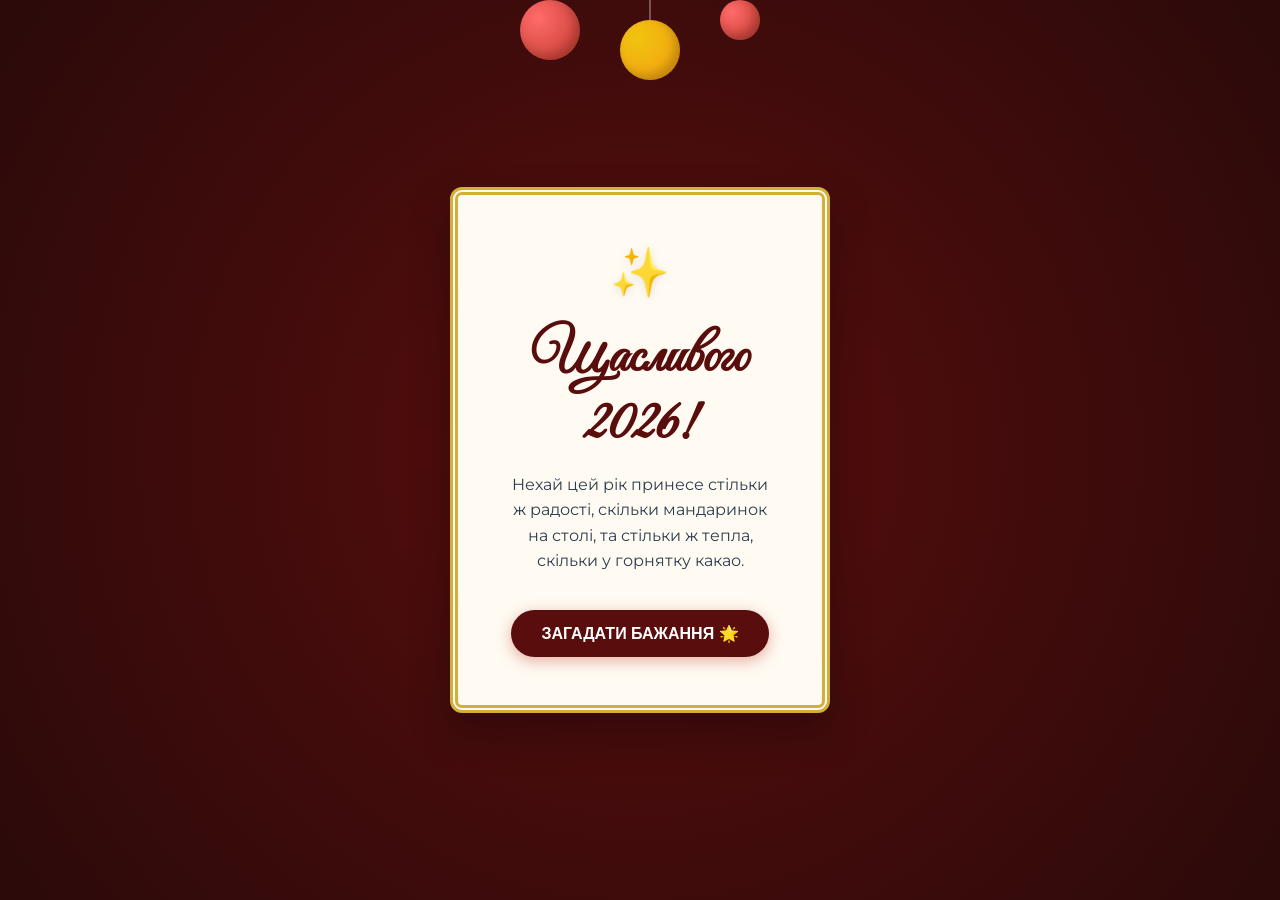
==== laboratory_7/index.html @ a2b7e1b0 "Add files via upload" ====
<!DOCTYPE html>
<html lang="uk">
<head>
    <meta charset="UTF-8">
    <meta name="viewport" content="width=device-width, initial-scale=1.0">
    <title>Лабораторна №7: Магія Свят</title>
    <link href="https://fonts.googleapis.com/css2?family=Great+Vibes&family=Montserrat:wght@400;600&display=swap" rel="stylesheet">
    <link rel="stylesheet" href="css/lab7.css">
</head>
<body>

<div class="holiday-scene">

    <div class="holiday-scene__decor">
        <div class="bauble bauble--red"></div>
        <div class="bauble bauble--gold"></div>
        <div class="bauble bauble--red bauble--small"></div>
    </div>

    <div class="gift-card">
        <div class="gift-card__header">
            <span class="gift-card__icon">✨</span>
        </div>

        <h1 class="gift-card__title">Щасливого 2026!</h1>

        <p class="gift-card__message">
            Нехай цей рік принесе стільки ж радості, скільки мандаринок на столі,
            та стільки ж тепла, скільки у горнятку какао.
        </p>

        <button class="gift-card__action">
            Загадати бажання 🌟
        </button>
    </div>

</div>

</body>
</html>
---- laboratory_7/css/lab7.css ----
* {
    box-sizing: border-box;
    margin: 0;
    padding: 0;
}

body {
    font-family: 'Montserrat', sans-serif;
    height: 100vh;
    overflow: hidden;
}

.holiday-scene {
    width: 100%;
    height: 100%;
    background: radial-gradient(circle, #590d0d 0%, #2b0a0a 100%);
    display: flex;
    justify-content: center;
    align-items: center;
    position: relative;
    flex-direction: column;
}

.holiday-scene__decor {
    position: absolute;
    top: 0;
    width: 100%;
    height: 150px;
    display: flex;
    justify-content: center;
    gap: 40px;
    pointer-events: none;
    z-index: 5;
}

.bauble {
    width: 60px;
    height: 60px;
    border-radius: 50%;
    position: relative;
    transform-origin: top center;
    animation: swing 3s ease-in-out infinite alternate;
    box-shadow: inset -5px -5px 10px rgba(0,0,0,0.2);
}

.bauble::before {
    content: '';
    position: absolute;
    top: -100px;
    left: 50%;
    width: 2px;
    height: 100px;
    background: rgba(255, 255, 255, 0.3);
    transform: translateX(-50%);
}

.bauble--red {
    background: radial-gradient(circle at 30% 30%, #ff6b6b, #c0392b);
    animation-delay: 0s;
}

.bauble--gold {
    background: radial-gradient(circle at 30% 30%, #f1c40f, #f39c12);
    animation-delay: 1s;
    top: 20px;
}

.bauble--small {
    width: 40px;
    height: 40px;
    animation-duration: 2.5s;
}

.bauble--small::before {
    top: -80px;
    height: 80px;
}

.gift-card {
    background-color: #fffbf2;
    padding: 48px;
    border-radius: 12px;
    width: 90%;
    max-width: 380px;
    text-align: center;
    box-shadow: 0 20px 40px rgba(0, 0, 0, 0.3);
    position: relative;
    z-index: 10;

    border: 8px double #d4af37;

    animation: slideUp 1s ease-out forwards;
}

.gift-card__header {
    margin-bottom: 24px;
}

.gift-card__icon {
    font-size: 3rem;
    display: inline-block;
    filter: drop-shadow(0 2px 4px rgba(0,0,0,0.1));
}

.gift-card__title {
    font-family: 'Great Vibes', cursive;
    font-size: 3.5rem;
    color: #590d0d;
    margin-bottom: 12px;
    line-height: 1.2;
}

.gift-card__message {
    font-size: 1rem;
    line-height: 1.6;
    color: #2c3e50;
    margin-bottom: 36px;
}

.gift-card__action {
    background-color: #590d0d;
    color: white;
    border: none;
    padding: 14px 30px;
    font-size: 1rem;
    font-weight: 600;
    text-transform: uppercase;
    border-radius: 50px;
    cursor: pointer;
    transition: transform 0.2s, background-color 0.3s;
    box-shadow: 0 4px 15px rgba(192, 57, 43, 0.4);
    animation: pulse 2s infinite;
}

.gift-card__action:hover {
    background-color: #3e0909;
    transform: scale(1.05);
    animation: none;
}

@keyframes swing {
    0% { transform: rotate(5deg); }
    100% { transform: rotate(-5deg); }
}

@keyframes slideUp {
    from {
        opacity: 0;
        transform: translateY(50px);
    }
    to {
        opacity: 1;
        transform: translateY(0);
    }
}

@keyframes pulse {
    0% { box-shadow: 0 0 0 0 rgba(89, 13, 13, 0.7); }
    70% { box-shadow: 0 0 0 10px rgba(89, 13, 13, 0); }
    100% { box-shadow: 0 0 0 0 rgba(89, 13, 13, 0); }
}
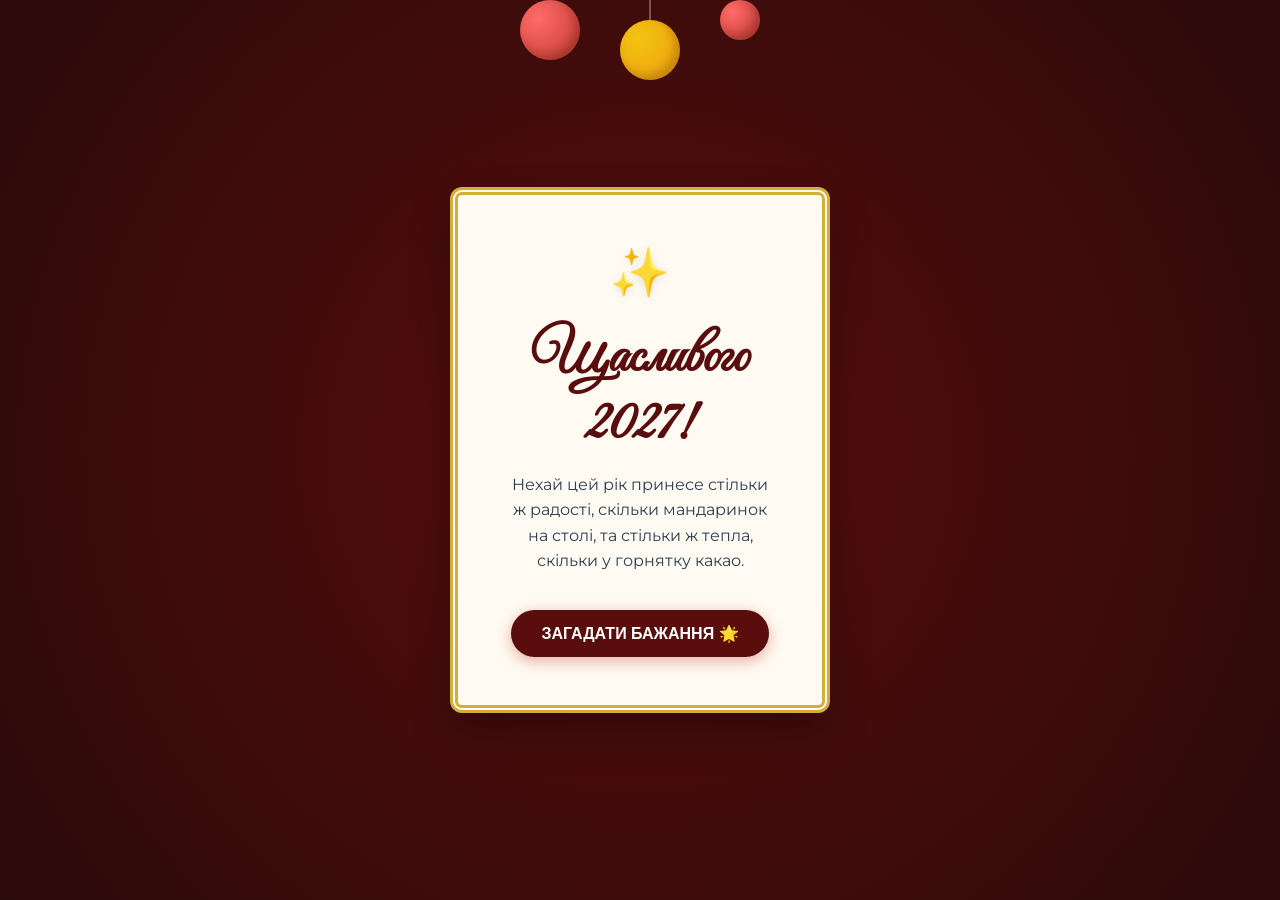
==== commit 481147bb: "Update index.html" ====
--- a/laboratory_7/index.html
+++ b/laboratory_7/index.html
@@ -22,7 +22,7 @@
             <span class="gift-card__icon">✨</span>
         </div>
 
-        <h1 class="gift-card__title">Щасливого 2026!</h1>
+        <h1 class="gift-card__title">Щасливого 2027!</h1>
 
         <p class="gift-card__message">
             Нехай цей рік принесе стільки ж радості, скільки мандаринок на столі,
@@ -37,4 +37,4 @@
 </div>
 
 </body>
-</html>+</html>
